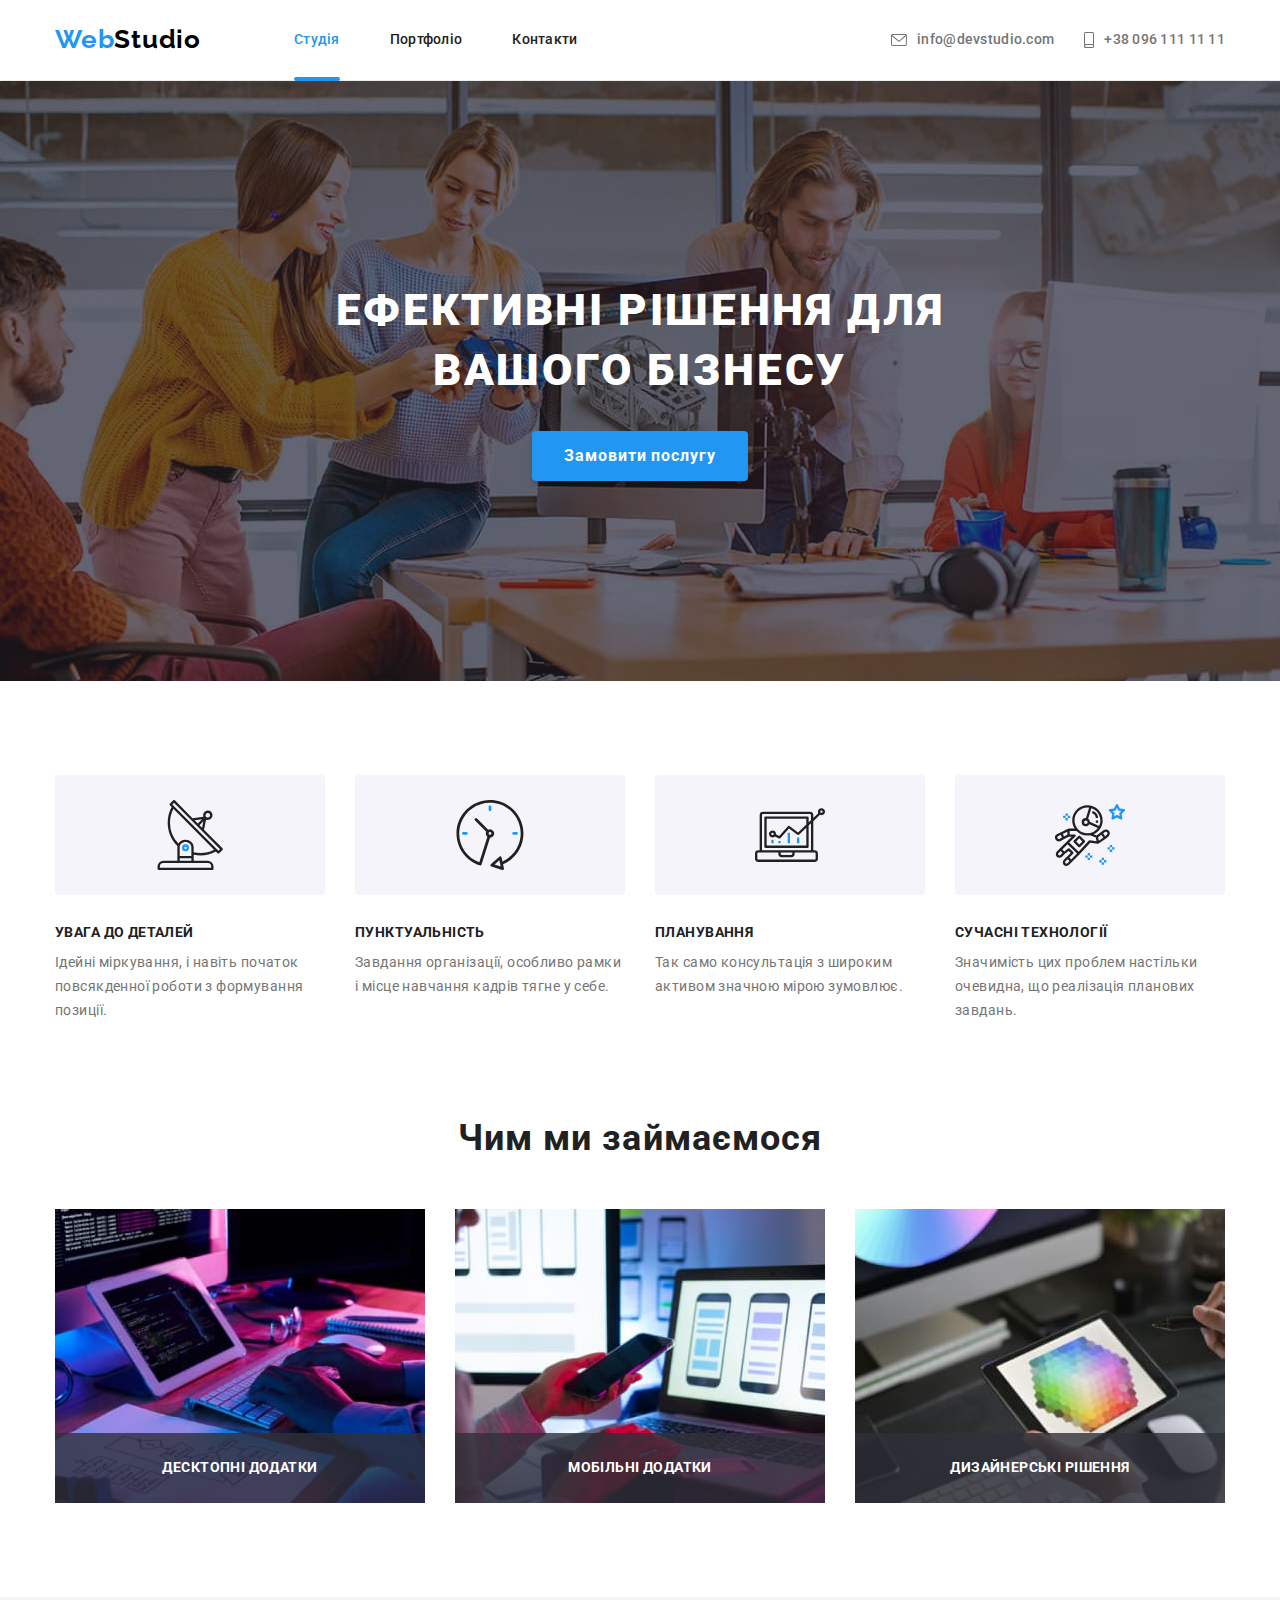
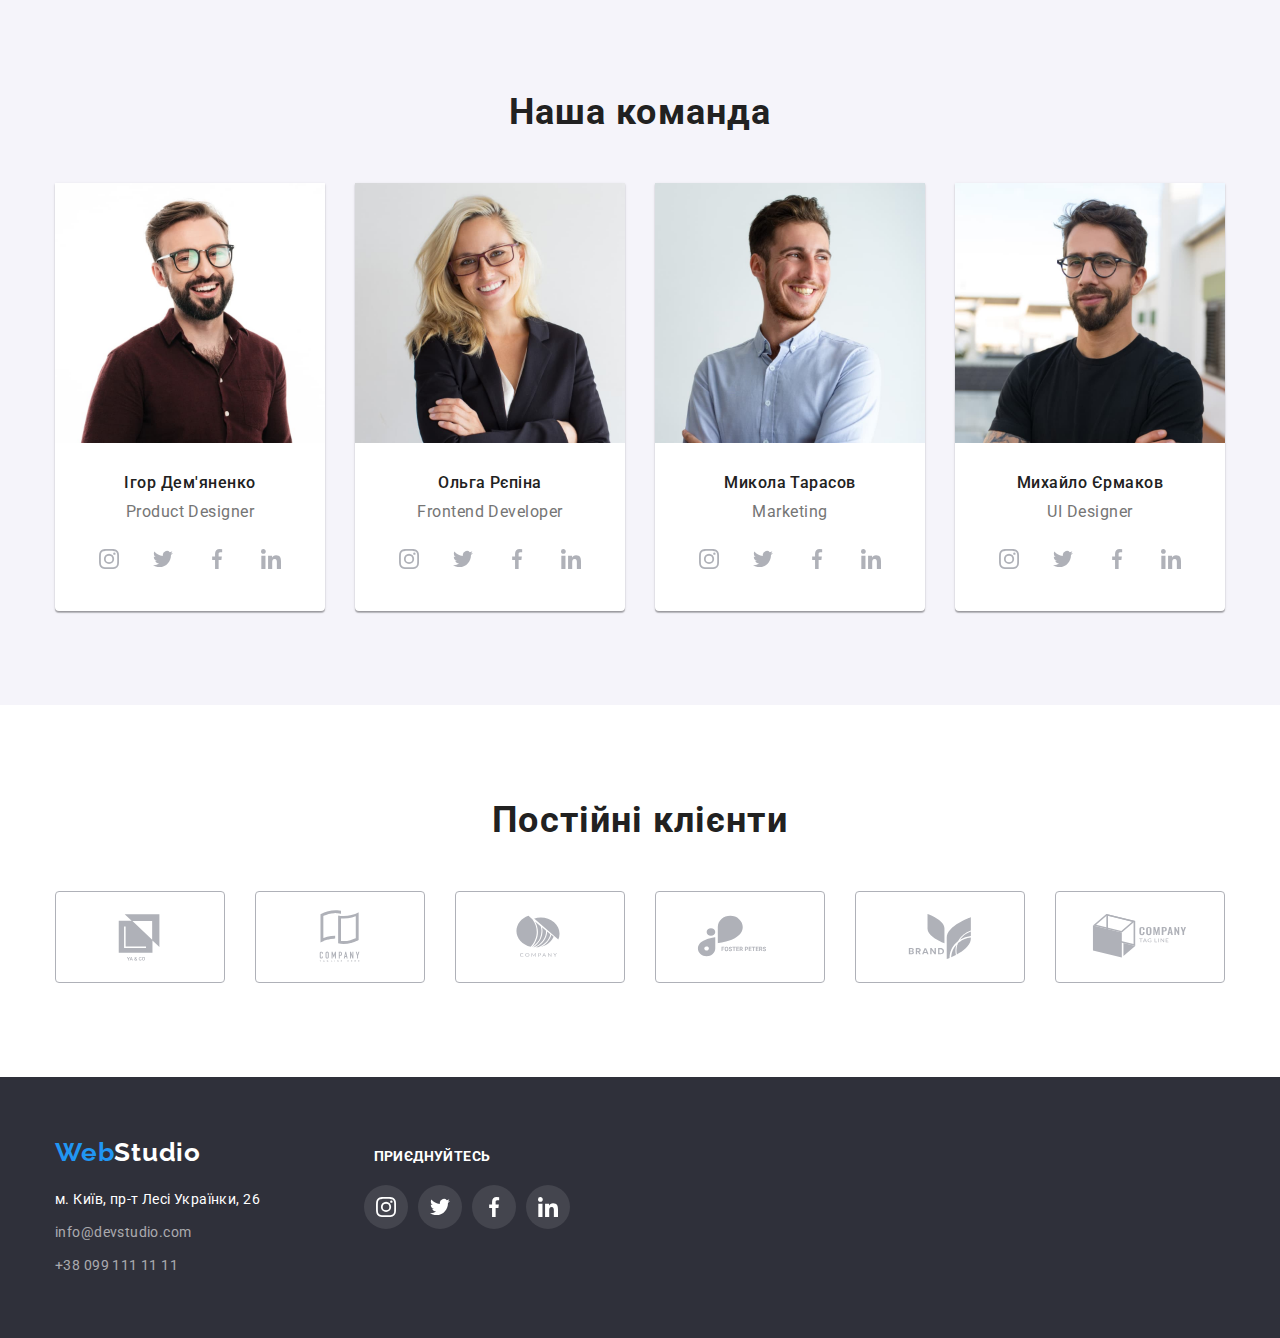
==== index.html @ b1cb7390 "ДЗ-6" ====
<!DOCTYPE html>
<html lang="uk">
<head>
    <meta charset="UTF-8">
    <meta http-equiv="X-UA-Compatible" content="IE=edge">
    <meta name="viewport" content="width=device-width, initial-scale=1.0">
    <title>WebStudio</title>
    <link href="https://fonts.googleapis.com/css2?family=Raleway:wght@700&family=Roboto:wght@400;500;700;900&display=swap" 
    rel="stylesheet">
    <link rel="stylesheet" href="https://cdnjs.cloudflare.com/ajax/libs/modern-normalize/1.1.0/modern-normalize.min.css">
    <link rel="stylesheet" href="./css/styles.css">
</head>
<body>
    <header class="header">
        <div class="container header-container">
        <nav class="nav-container">
            <a href="./index.html" class="logo">Web<span class="studio">Studio</span></a>
            <ul class="site-nav list">
                <li>
                    <a href="./index.html" class="link link-header current">Студія</a>
                </li>
                <li>
                    <a href="./portfolio.html" class="link link-header">Портфоліо</a>
                </li>
                <li>
                    <a href="#" class="link link-header">Контакти</a>
                </li>
            </ul>
        </nav>
        <ul class="contact list">
            <li>
                <a href="mailto:info@devstudio.com" class="link header-contact">
                    <svg class="icon-header" width="16" height="12">
                        <use href="./images/icons.svg#icon-mail"></use>
                    </svg>
                info@devstudio.com
                </a>
            </li>
            <li>
                <a href="tel:+380961111111" class="link header-contact">
                    <svg class="icon-header" width="10" height="16">
                        <use href="./images/icons.svg#icon-smartphone"></use>
                    </svg>
                +38 096 111 11 11
                </a>
            </li>
        </ul>
        </div>
    </header>
    <main>
        <section class="hero hero-wrap hero-image">
            <div class="container">
            <h1 class="hero-title">Ефективні рішення для <br> вашого бізнесу</h1>
            <button type="button" class="hero-button" data-modal-open>Замовити послугу</button>
            </div>
        </section>
        <section class="section feature-wrap">
            <div class="container">
            <h2 hidden>Нашиі особливості</h2>
            <ul class="feature list">
                <li class="iteam">
                    <h3 class="title">
                        <div class="icons-wrap">
                            <svg class="icons" width="70" height="70">
                                <use href="./images/icons.svg#icon-details"></use>
                            </svg>
                        </div>
                    Увага до деталей
                    </h3>
                    <p class="feature-description"> Ідейні міркування, і навіть початок повсякденної роботи з формування позиції.</p>
                </li>
                <li class="iteam">
                    <h3 class="title">
                        <div class="icons-wrap">
                            <svg class="icons" width="70" height="70">
                                <use href="./images/icons.svg#icon-clock"></use>
                            </svg>
                        </div>
                    Пунктуальність
                    </h3>
                    <p class="feature-description">Завдання організації, особливо рамки і місце навчання кадрів тягне у себе.</p>
                </li>
                <li class="iteam">
                    <h3 class="title">
                        <div class="icons-wrap">
                            <svg class="icons" width="70" height="70">
                                <use href="./images/icons.svg#icon-diagram"></use>
                            </svg>
                        </div>
                    Планування
                    </h3>
                    <p class="feature-description">Так само консультація з широким активом значною мірою зумовлює.</p>
                </li>
                <li class="iteam">
                    <h3 class="title">
                        <div class="icons-wrap">
                            <svg class="icons" width="70" height="70">
                                <use href="./images/icons.svg#icon-astronaut"></use>
                            </svg>
                        </div>
                    Сучасні технології
                    </h3>
                    <p class="feature-description">Значимість цих проблем настільки очевидна, що реалізація планових завдань.</p>
                </li>
            </ul>
            </div>
        </section>
        <section class="section work-wrap">
            <div class="container">
            <h2 class="section-title">Чим ми займаємося</h2>
            <ul class="list iteam-wrap">
                <li class="images-list">
                    <img src="./images/desktop.jpg" alt="Десктопні додатки" width="370">
                    <div class="text-wrap">
                        <h3 class="images-text">Десктопні додатки</h3>
                    </div>
                </li>
                <li class="images-list">
                    <img src="./images/mobile.jpg" alt="Мобільні додатки" width="370">
                    <div class="text-wrap">
                        <h3 class="images-text">Мобільні додатки</h3>
                    </div>
                </li>
                <li class="images-list">
                    <img src="./images/design.jpg" alt="Дизайнерські рішення" width="370">
                    <div class="text-wrap">
                    <h3 class="images-text">Дизайнерські рішення</h3>
                    </div>
                </li>
            </ul>
            </div>
        </section>
        <section class="section-team">
            <div class="container">
            <h2 class="section-title">Наша команда</h2>
            <ul class="team list">
                <li class="tm-wrap">
                    <img src="./images/igor.jpg" alt="Ігор Дем'яненко" width="270">
                    <p class="tm-name">Ігор Дем'яненко</p>
                    <p lang="en" class="prof">Product Designer</p>
                    <ul class="list social">
                        <li class="social-iteam">
                            <a href="#" target="_blank" class="social-link">
                                <svg class="social-icons" width="20" height="20">
                                    <use href="./images/icons.svg#icon-instagram"></use>
                                </svg>
                            </a>
                        </li>
                        <li class="social-iteam">
                            <a href="#" target="_blank" class="social-link">
                                <svg class="social-icons" width="20" height="20">
                                    <use href="./images/icons.svg#icon-twitter"></use>
                                </svg>
                            </a>
                        </li>
                        <li class="social-iteam">
                            <a href="#" target="_blank" class="social-link">
                                <svg class="social-icons" width="20" height="20">
                                    <use href="./images/icons.svg#icon-facebook"></use>
                                </svg>
                            </a>
                        </li>
                        <li class="social-iteam">
                            <a href="#" target="_blank" class="social-link">
                                <svg class="social-icons" width="20" height="20">
                                    <use href="./images/icons.svg#icon-linkedin"></use>
                                </svg>
                            </a>
                        </li>
                    </ul>
                </li>
                <li class="tm-wrap">
                    <img src="./images/olga.jpg" alt="Ольга Рєпіна" width="270">
                    <p class="tm-name">Ольга Рєпіна</p>
                    <p lang="en" class="prof">Frontend Developer</p>
                    <ul class="list social">
                        <li class="social-iteam">
                            <a href="#" target="_blank" class="social-link">
                                <svg class="social-icons" width="20" height="20">
                                    <use href="./images/icons.svg#icon-instagram"></use>
                                </svg>
                            </a>
                        </li>
                        <li class="social-iteam">
                            <a href="#" target="_blank" class="social-link">
                                <svg class="social-icons" width="20" height="20">
                                    <use href="./images/icons.svg#icon-twitter"></use>
                                </svg>
                            </a>
                        </li>
                        <li class="social-iteam">
                            <a href="#" target="_blank" class="social-link">
                                <svg class="social-icons" width="20" height="20">
                                    <use href="./images/icons.svg#icon-facebook"></use>
                                </svg>
                            </a>
                        </li>
                        <li class="social-iteam">
                            <a href="#" target="_blank" class="social-link">
                                <svg class="social-icons" width="20" height="20">
                                    <use href="./images/icons.svg#icon-linkedin"></use>
                                </svg>
                            </a>
                        </li>
                    </ul>
                </li>
                <li class="tm-wrap">
                    <img src="./images/mykola.jpg" alt="Микола Тарасов" width="270">
                    <p class="tm-name">Микола Тарасов</p>
                    <p lang="en" class="prof">Marketing</p>
                    <ul class="list social">
                        <li class="social-iteam">
                            <a href="#" target="_blank" class="social-link">
                                <svg class="social-icons" width="20" height="20">
                                    <use href="./images/icons.svg#icon-instagram"></use>
                                </svg>
                            </a>
                        </li>
                        <li class="social-iteam">
                            <a href="#" target="_blank" class="social-link">
                                <svg class="social-icons" width="20" height="20">
                                    <use href="./images/icons.svg#icon-twitter"></use>
                                </svg>
                            </a>
                        </li>
                        <li class="social-iteam">
                            <a href="#" target="_blank" class="social-link">
                                <svg class="social-icons" width="20" height="20">
                                    <use href="./images/icons.svg#icon-facebook"></use>
                                </svg>
                            </a>
                        </li>
                        <li class="social-iteam">
                            <a href="#" target="_blank" class="social-link">
                                <svg class="social-icons" width="20" height="20">
                                    <use href="./images/icons.svg#icon-linkedin"></use>
                                </svg>
                            </a>
                        </li>
                    </ul>
                </li>
                <li class="tm-wrap">
                    <img src="./images/mikhailo.jpg" alt="Михайло Єрмаков" width="270">
                    <p class="tm-name">Михайло Єрмаков</p>
                    <p lang="en" class="prof">UI Designer</p>
                    <ul class="list social">
                        <li class="social-iteam">
                            <a href="#" target="_blank" class="social-link">
                                <svg class="social-icons" width="20" height="20">
                                    <use href="./images/icons.svg#icon-instagram"></use>
                                </svg>
                            </a>
                        </li>
                        <li class="social-iteam">
                            <a href="#" target="_blank" class="social-link">
                                <svg class="social-icons" width="20" height="20">
                                    <use href="./images/icons.svg#icon-twitter"></use>
                                </svg>
                            </a>
                        </li>
                        <li class="social-iteam">
                            <a href="#" target="_blank" class="social-link">
                                <svg class="social-icons" width="20" height="20">
                                    <use href="./images/icons.svg#icon-facebook"></use>
                                </svg>
                            </a>
                        </li>
                        <li class="social-iteam">
                            <a href="#" target="_blank" class="social-link">
                                <svg class="social-icons" width="20" height="20">
                                    <use href="./images/icons.svg#icon-linkedin"></use>
                                </svg>
                            </a>
                        </li>
                    </ul>
                </li>
            </ul>
            </div>
        </section>
        <section class="section-partners">
            <div class="container">
            <h2 class="section-title">Постійні клієнти</h2>
            <ul class="list partners">
                <li class="partner-wrap">
                    <a href="#" class="partner-link">
                        <svg class="partner-icons" width="106" height="60">
                            <use href="./images/icons.svg#icon-yaandco"></use>
                        </svg>
                    </a>
                </li>
                <li class="partner-wrap">
                    <a href="#" class="partner-link">
                        <svg class="partner-icons" width="106" height="60">
                            <use href="./images/icons.svg#icon-companytaglinehere"></use>
                        </svg>
                    </a>
                </li>
                <li class="partner-wrap">
                    <a href="#" class="partner-link">
                        <svg class="partner-icons" width="106" height="60">
                            <use href="./images/icons.svg#icon-company"></use>
                        </svg>
                    </a>
                </li>
                <li class="partner-wrap">
                    <a href="#" class="partner-link">
                        <svg class="partner-icons" width="106" height="60">
                            <use href="./images/icons.svg#icon-fosterpeters"></use>
                        </svg>
                    </a>
                </li>
                <li class="partner-wrap">
                    <a href="#" class="partner-link">
                        <svg class="partner-icons" width="106" height="60">
                            <use href="./images/icons.svg#icon-brand"></use>
                        </svg>
                    </a>
                </li>
                <li class="partner-wrap">
                    <a href="#" class="partner-link">
                        <svg class="partner-icons" width="106" height="60">
                            <use href="./images/icons.svg#icon-companytagline"></use>
                        </svg>
                    </a>
                </li>
            </ul>
            </div>
        </section>
    </main>
    <footer class="footer">
        <div class="container footer-wrap">
            <div class="adress-container">
                <a href="./index.html" class="logo">Web<span class="studio-footer">Studio</span></a>
                <address class="address-wrap">
                    <ul class="list">
                        <li class="footer-list">
                            <a href="https://goo.gl/maps/CPtrU1FHBa2aNyZL9" target="_blank" rel="noopener noreferrer" class="address">м. Київ, пр-т Лесі Українки, 26</a> 
                        </li>
                        <li class="footer-list"> 
                            <a href="mailto:info@devstudio.com" class="contact-footer">info@devstudio.com</a> 
                        </li>
                        <li class="footer-list"> 
                            <a href="tel:+380991111111" class="contact-footer">+38 099 111 11 11</a> 
                        </li>
                    </ul>
                </address>
            </div>
            <div class="social-footer">
                <h2 class="footer-title">Приєднуйтесь</h2>
                <ul class="list footer-soc-wrap">
                    <li class="soc-footer-iteam">
                        <a href="#" target="_blank" class="soc-footer-link">
                            <svg width="20" height="20">
                                <use href="./images/icons.svg#icon-instagram" ></use>
                            </svg>
                        </a>
                    </li>
                    <li class="soc-footer-iteam">
                        <a href="#" target="_blank" class="soc-footer-link">
                            <svg width="20" height="20">
                                <use href="./images/icons.svg#icon-twitter" ></use>
                            </svg>
                        </a>
                    </li>
                    <li class="soc-footer-iteam">
                        <a href="#" target="_blank" class="soc-footer-link">
                            <svg width="20" height="20">
                                <use href="./images/icons.svg#icon-facebook"></use>
                            </svg>
                        </a>
                    </li>
                    <li class="soc-footer-iteam">
                        <a href="#" target="_blank" class="soc-footer-link">
                            <svg width="20" height="20">
                                <use href="./images/icons.svg#icon-linkedin"></use>
                            </svg>
                        </a>
                    </li>
                </ul>
            </div>
        </div>
    </footer>
    <div class="backdrop is-hidden" data-modal>
        <div class="modal">
            <button type="button" class="modal-close" data-modal-close>
                <svg class="modal-close-icon" width="18" height="18">
                    <use href="./images/icons.svg#icon-close"></use>
                </svg>
            </button>
        </div>
    </div>
    <script src="./js/modal.js">
    </script>
</body>
</html>
---- css/styles.css ----
/* колір основного тексту: #757575 */
/* колір вторинного тексту #212121 */
/* колір акценту #2196F3 */
/* колір білий #FFFFFF */
/* колір у футері rgba(255, 255, 255, 0.6) */

:root {
    --primary-text-color: #757575;
    --title-text-color: #212121;
    --accent-color: #2196F3;
    --primary-white-color: #FFFFFF;
    --primary-black-color: #000000;
    --primary-background-color: #2F303A;
    --title-background-color: #F5F4FA;
    --secondary-background-color: #2F303A;
    --primary-icon-color: #AFB1B8;
    --tra: 250ms cubic-bezier(0.4, 0, 0.2, 1);
    

}

h1,
h2,
h3,
h4,
h5,
h6,
p {
    margin: 0;
}

img {
    display: block;
    max-width: 100%;
    height: auto;
}

body {
    color: var(--primary-text-color);
    background-color: var(--primary-white-color);
    font-family: "Roboto", sans-serif;
}

.list {
    list-style: none;
    padding: 0;
    margin: 0;
}

.container {
    margin: 0 auto;
    width: 1200px;
    padding-left: 15px;
    padding-right: 15px;
    /* outline: 2px solid tomato; */
}



/* ------------------------------------------------------- */

    /* Шапка */

.header-container {
    display: flex;
    align-items: center;
}

.nav-container {
    display: flex;
    margin-right: auto;
}

.contact {
    display: flex;
    gap: 30px;
    
}

.site-nav {
    display: flex;
    align-items: center;
    gap: 50px;
}


.header {
    /* padding-top: 24px;
    padding-bottom: 24px; */
    border-bottom: 1px solid #ECECEC;
}

.logo {
    color: var(--accent-color);
    font-family: "Raleway";
    font-weight: 700;
    font-size: 26px;
    line-height: 1.19;
    letter-spacing: 0.03em;
    text-decoration: none;
    margin-right: 93px;
    padding-top: 24px;
    padding-bottom: 25px;
}

.studio {
    color: var(--primary-black-color);
}


.site-nav .link {
    color: var(--title-text-color);
    font-weight: 500;
    font-size: 14px;
    line-height: 1.14;
    letter-spacing: 0.02em;
    text-decoration: none;
    display: block;
    transition: color var(--tra);
    position: relative;
    padding-top: 32px;
    padding-bottom: 32px;
}


.site-nav .link:hover,
.site-nav .link:focus {
    color: var(--accent-color);
}


.site-nav .link.current::after {
    content: '';
    position: absolute;
    display: block;
    width: 100%;
    height: 4px;
    background-color: var(--accent-color);
    border-radius: 2px;
    bottom: -1px;
    /* left: 0; */
}



.contact .link {
    color: var(--primary-text-color);
    font-weight: 500;
    font-size: 14px;
    line-height: 1.14;
    letter-spacing: 0.02em;
    text-decoration: none;
    transition: color var(--tra);
    padding-top: 32px;
    padding-bottom: 32px;
}

.contact .link:hover,
.contact .link:focus {
    color: var(--accent-color);
}

.site-nav .link.current {
    color: var(--accent-color);
}

.icon-header {
    margin-right: 10px;
    fill: currentColor;

}

.header-contact {
    display: flex;
    align-items: center;
}

.icon-header:hover,
.icon-header:focus {
    fill: var(--accent-color);
    
}


/* ------------------------------------------------------- */

    /* Герой */

.hero {
    background-color: var(--primary-background-color);
    text-align: center;
}

.hero-title {
    color: var(--primary-white-color);
    font-weight: 900;
    font-size: 44px;
    line-height: 1.36;
    letter-spacing: 0.06em;
    text-transform: uppercase;
    margin-bottom: 30px;
}

.hero-button {
    color: var(--primary-white-color);
    background-color: var(--accent-color);
    font-family: inherit;
    font-weight: 700;
    font-size: 16px;
    line-height: 1.88;
    letter-spacing: 0.06em;
    cursor: pointer;
    border: none;
    box-shadow: 0px 4px 4px rgba(0, 0, 0, 0.15);
    border-radius: 4px;
    padding: 10px 32px;
    min-width: 216px;
    text-align: center;
}

.hero-wrap {
    padding-top: 200px;
    padding-bottom: 200px;
}

.hero-image {
    max-width: 1600px;
    height: 600px;
    margin-left: auto;
    margin-right: auto;
    background-image: linear-gradient(rgba(47, 48, 58, 0.4), rgba(47, 48, 58, 0.4)), url(../images/hero.jpg);
    background-repeat: no-repeat;
    background-size: cover;
    background-position: center;
}

/* ------------------------------------------------------ */

    /* Наші особливості */

.iteam {
    width: 270px;
}

.feature {
    display: flex;
    gap: 30px;
}    

.feature-wrap {
    padding-top: 94px;
    padding-bottom: 94px;
}

.feature .title {
    color: var(--title-text-color);
    font-size: 14px;
    line-height: 1.14;
    letter-spacing: 0.03em;
    text-transform: uppercase;
    margin-bottom: 10px;
}

.feature-description {
    font-size: 14px;
    line-height: 1.71;
    letter-spacing: 0.03em;
}

.icons-wrap {
    display: flex;
    width: 270px;
    height: 120px;
    align-items: center;
    justify-content: center;
    background: #F5F4FA;
    border-radius: 4px;
    margin-bottom: 30px;
    
}

/* ------------------------------------------------------- */

    /* Чим ми займаємося */

.iteam-wrap {
    display: flex;
    gap: 30px;
}

.images-list {
    width: calc((100% - 60px) / 3);

}

.work-wrap {
    padding-bottom: 94px;
}

.section-title {
    color: var(--title-text-color);
    font-size: 36px;
    line-height: 1.17;
    text-align: center;
    letter-spacing: 0.03em;
    margin-bottom: 50px;  
}

.images-text {
    font-size: 14px;
    line-height: 1.14;
    text-align: center;
    letter-spacing: 0.03em;
    text-transform: uppercase;
    padding-top: 27px;
    padding-bottom: 27px;
    color: var(--primary-white-color);
}

.text-wrap {
    width: 370px;
    min-height: 70px;
    background: rgba(47, 48, 58, 0.8);
    position: absolute;
    bottom: 0;
}

.images-list {
    position: relative;
}


/* --------------------------------------------------------- */
    /* Команда */

.team {
    display: flex;
    gap: 30px;
}

.tm-wrap {
    width: calc((100% - 90px) / 4);
    background-color: var(--primary-white-color);
    box-shadow: 0px 1px 3px rgba(0, 0, 0, 0.12), 0px 1px 1px rgba(0, 0, 0, 0.14), 0px 2px 1px rgba(0, 0, 0, 0.2);
    border-radius: 0px 0px 4px 4px;
    padding-bottom: 30px;
}

.section-team  {
    background-color: var(--title-background-color);
    padding-top: 94px;
    padding-bottom: 94px;
}

.tm-name {
    color: var(--title-text-color);
    font-weight: 500;
    font-size: 16px;
    line-height: 1.19;
    letter-spacing: 0.03em;
    margin-top: 30px;
    margin-bottom: 10px;
    text-align: center;
}

.prof {
    font-size: 16px;
    line-height: 1.19;
    letter-spacing: 0.03em;   
    text-align: center;
    margin-bottom: 16px;
}

.social {
    display: flex;
    justify-content: center;
    gap: 10px;
}

.social-iteam {
    width: 44px;
    height: 44px; 
}

.social-link {
    display: flex;
    width: 100%;
    height: 100%;
    align-items: center;
    justify-content: center;
    background-color: var(--primary-white-color) ;
    border-radius: 50%;
    fill: var(--primary-icon-color);
    transition: fill var(--tra), background-color var(--tra);
}

.social-link:hover,
.social-link:focus {
    background-color: var(--accent-color);
}

.social-link:hover .social-icons {
    fill: var(--primary-white-color);
}

.social-link:focus .social-icons {
    fill: var(--primary-white-color);
}



/* ------------------------------------------------------ */
/* Партнери */

.section-partners {
    padding-top: 94px;
    padding-bottom: 94px;
}

.partners {
    display: flex;
    gap: 30px;
    justify-content: center;
            
}

.partner-wrap {
    display: flex;
    width: 170px;
    height: 92px;
}

.partner-icons {
    display: flex;
    fill: var(--primary-icon-color);
    transition: fill var(--tra);
}

.partner-link {
    display: flex;
    width: 100%;
    height: 100%;
    border: 1px solid var(--primary-icon-color);
    border-radius: 4px;
    align-items: center;
    justify-content: center;
    transition: border-color var(--tra);
}

.partner-link:hover,
.partner-link:focus {
    border-color: var(--accent-color);
}

.partner-link:hover .partner-icons {
    fill: var(--accent-color);
}

.partner-link:focus .partner-icons {
    fill: var(--accent-color);
}


/* ------------------------------------------------------- */
    /* Підвал*/

.footer {
    background-color: var(--secondary-background-color);
    padding-top: 60px;
    padding-bottom: 60px;
}

.address-wrap {
    margin-top: 20px;
}

.footer-list:not(:last-child) {
    margin-bottom: 9px;
}

.studio-footer {
    color: var(--primary-white-color);
}

.address {
    color: var(--primary-white-color);
    font-size: 14px;
    line-height: 1.71;
    letter-spacing: 0.03em;
    font-style: normal;
    text-decoration: none;
    transition: color var(--tra);
}

.address:hover,
.address:focus {
    color: var(--accent-color);
}

.contact-footer {
    color: rgba(255, 255, 255, 0.6);
    font-size: 14px;
    line-height: 1.71;
    letter-spacing: 0.03em;
    font-style: normal;
    text-decoration: none;
    transition: color var(--tra);
}

.contact-footer:hover,
.contact-footer:focus {
    color: var(--accent-color);
}

.footer-wrap {
    display: flex;
    align-items: baseline;
}

.footer-title {
    color: var(--primary-white-color);
    font-size: 14px;
    line-height: 1.14;
    letter-spacing: 0.03em;
    text-transform: uppercase;
    text-align: center;
    margin-bottom: 20px;
    
}

.soc-footer-iteam {
    width: 44px;
    height: 44px;

}

.soc-footer-link {
    display: flex;
    width: 100%;
    height: 100%;
    align-items: center;
    justify-content: center;
    background-color: rgba(255, 255, 255, 0.1);
    border-radius: 50%;
    fill: var(--primary-white-color);
    transition: background-color var(--tra);

}

.footer-soc-wrap {
    display: flex;
    gap: 10px;
    margin-left: 70px;
}

.soc-footer-link:hover,
.soc-footer-link:focus {
    background-color: var(--accent-color);
}


/* ----------------------------------------------------------------------------- */

    /* ПОРТФОЛІО */
    /* Фільтер */

.section.filter-wrap {
    padding-top: 94px;
    padding-bottom: 94px;
}

.filter {
    display: flex;
    justify-content: center;
    margin-bottom: 50px;
    gap: 8px;
}

.filter .button {
    color: var(--title-text-color);
    background-color: var(--title-background-color);
    font-family: inherit;
    font-weight: 500;
    font-size: 16px;
    line-height: 1.63;
    text-align: center;
    letter-spacing: 0.03em;
    border: none;
    cursor: pointer;
    padding: 6px 25px;
    border-radius: 4px;
    transition: color var(--tra), background-color var(--tra), box-shadow var(--tra);
}

.filter .button:hover,
.filter .button:focus {
    color: var(--primary-white-color);
    background-color: var(--accent-color);
    box-shadow: 0px 3px 1px rgba(0, 0, 0, 0.1), 0px 1px 2px rgba(0, 0, 0, 0.08), 0px 2px 2px rgba(0, 0, 0, 0.12);
}



/* ------------------------------------------------------ */
    /* Картки */

.work-container{
    display: flex;
    flex-wrap: wrap;
    gap: 30px;
}

.work-iteam {
    width: calc((100% - 60px) / 3);
    transition: box-shadow var(--tra);

}


.work-top-wrap {
    position: relative;
    overflow: hidden;
}


.work-iteam:hover .work-text {
    transform: translateY(0);

}

.work-text {
    position: absolute;
    top: 0;
    background-color: rgba(33, 150, 243, 0.9);
    font-size: 18px;
    line-height: 1.56;
    letter-spacing: 0.03em;
    color: var(--primary-white-color);
    padding: 63px 24px;
    transform: translateY(100%);
    height: 100%;
    transition: var(--tra);

}

.name-work {
    color: var(--title-text-color);
    font-size: 18px;
    line-height: 2.0;
    letter-spacing: 0.06em;
    margin-bottom: 4px;
}

.type-work {
    color: var(--primary-text-color);
    font-size: 16px;
    line-height: 1.88;
    letter-spacing: 0.03em;
}

.work {
    text-decoration: none;
}

.border-work {
    border-bottom: 1px solid #EEEEEE;
    border-left: 1px solid #EEEEEE;
    border-right: 1px solid #EEEEEE;
    padding: 20px 24px;
}

.work-iteam:hover,
.work-iteam:focus {
    box-shadow: 0px 1px 1px rgba(0, 0, 0, 0.12), 0px 4px 4px rgba(0, 0, 0, 0.06), 1px 4px 6px rgba(0, 0, 0, 0.16);
}



/* ----------------------------------- */
/* Модалка */

.backdrop {
    width: 100%;
    height: 100%;
    background-color: rgba(0, 0, 0, 0.2);
    position: fixed;
    top: 0;
    transition: opacity var(--tra), visibility var(--tra);
}

.modal {
    width: 528px;
    min-height: 581px;
    background-color: var(--primary-white-color);
    border-radius: 4px;
    position: absolute;
    transform: translate(-50%, -50%);
    top: 50%;
    left: 50%;
    transform: translate(-50%, -50%) skew(0) rotate(0);
    transition: transform 700ms cubic-bezier(0.4, 0, 0.2, 1);
}

.backdrop.is-hidden .modal {
    transform: translate(-50%, -50%) skew(-10deg) rotate(-180deg);
}

.modal-close {
    position: absolute;
    right: 8px;
    top: 8px;
    width: 30px;
    height: 30px;
    border: 1px solid rgba(0, 0, 0, 0.1);
    border-radius: 50%;
    display: flex;
    align-items: center;
    justify-content: center;
    background-color: transparent;
    cursor: pointer;
}

.is-hidden {
    opacity: 0;
    visibility: hidden;
    pointer-events: none;
}
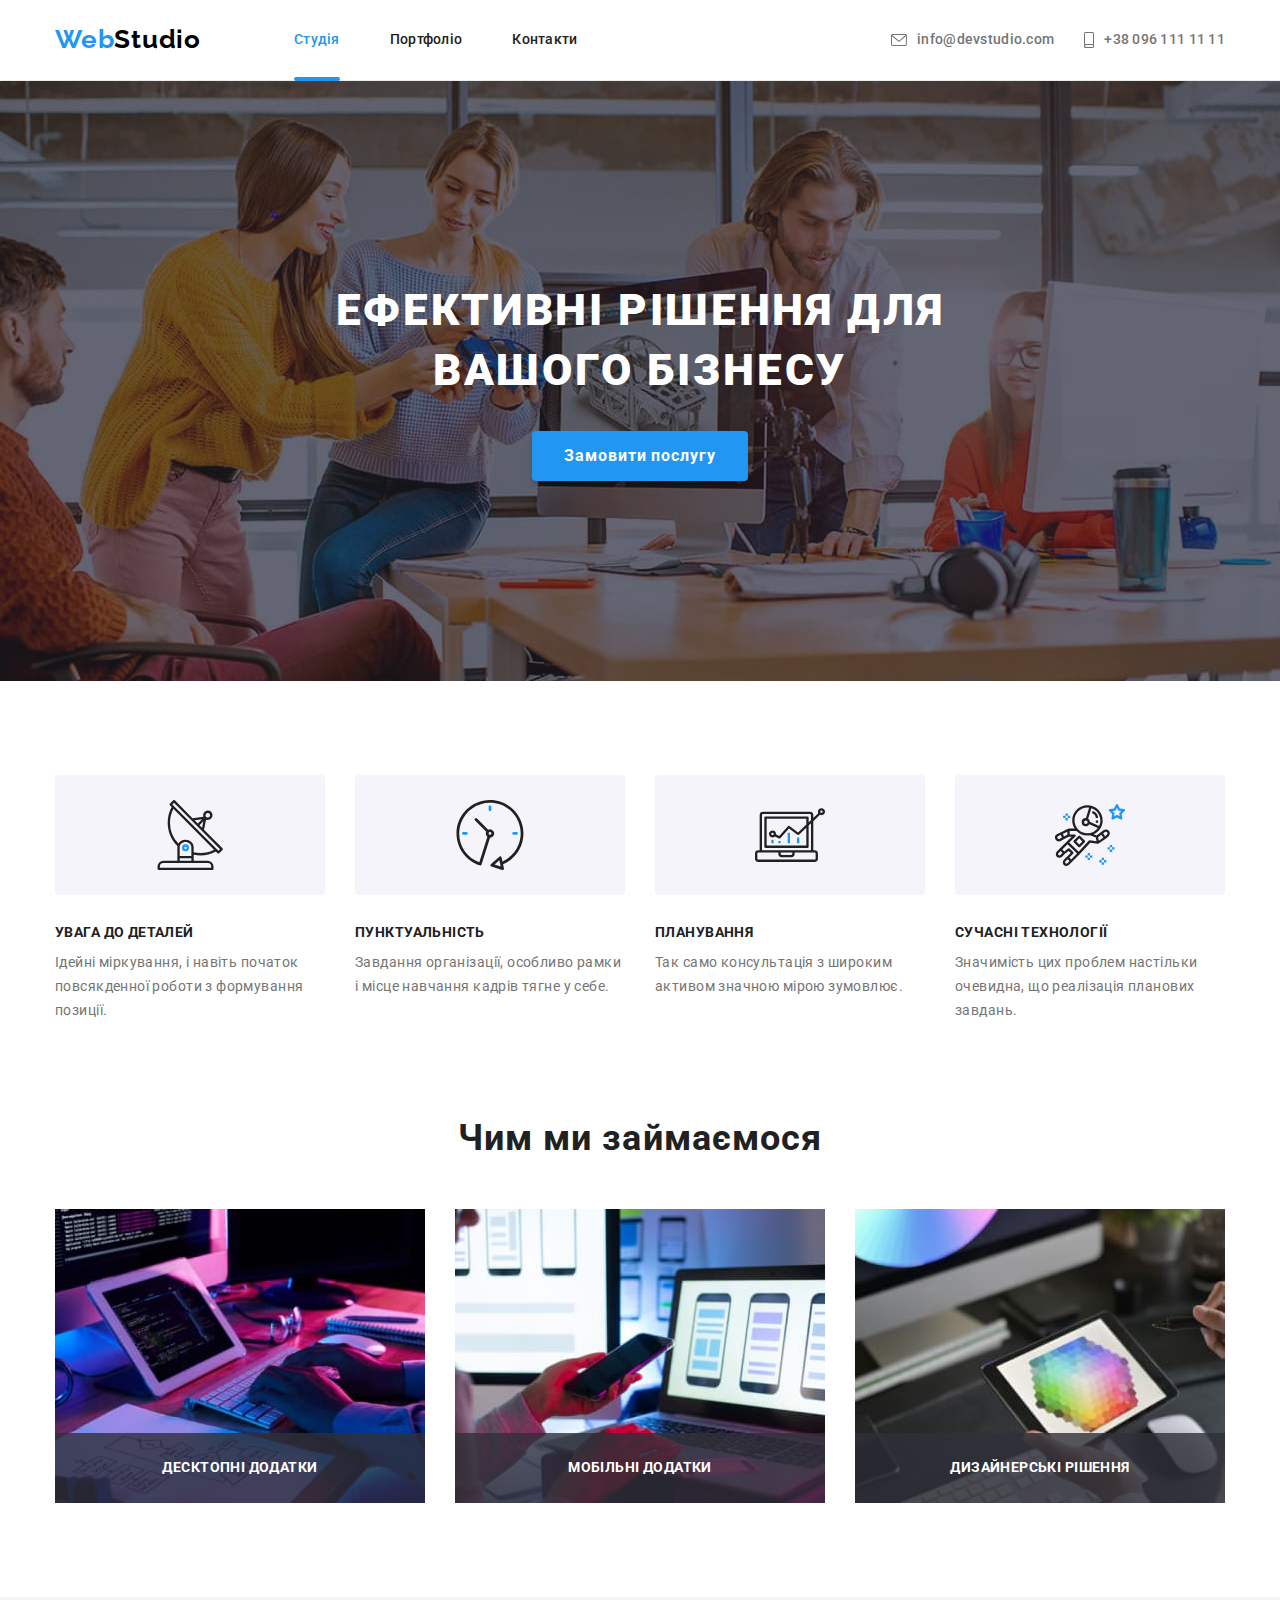
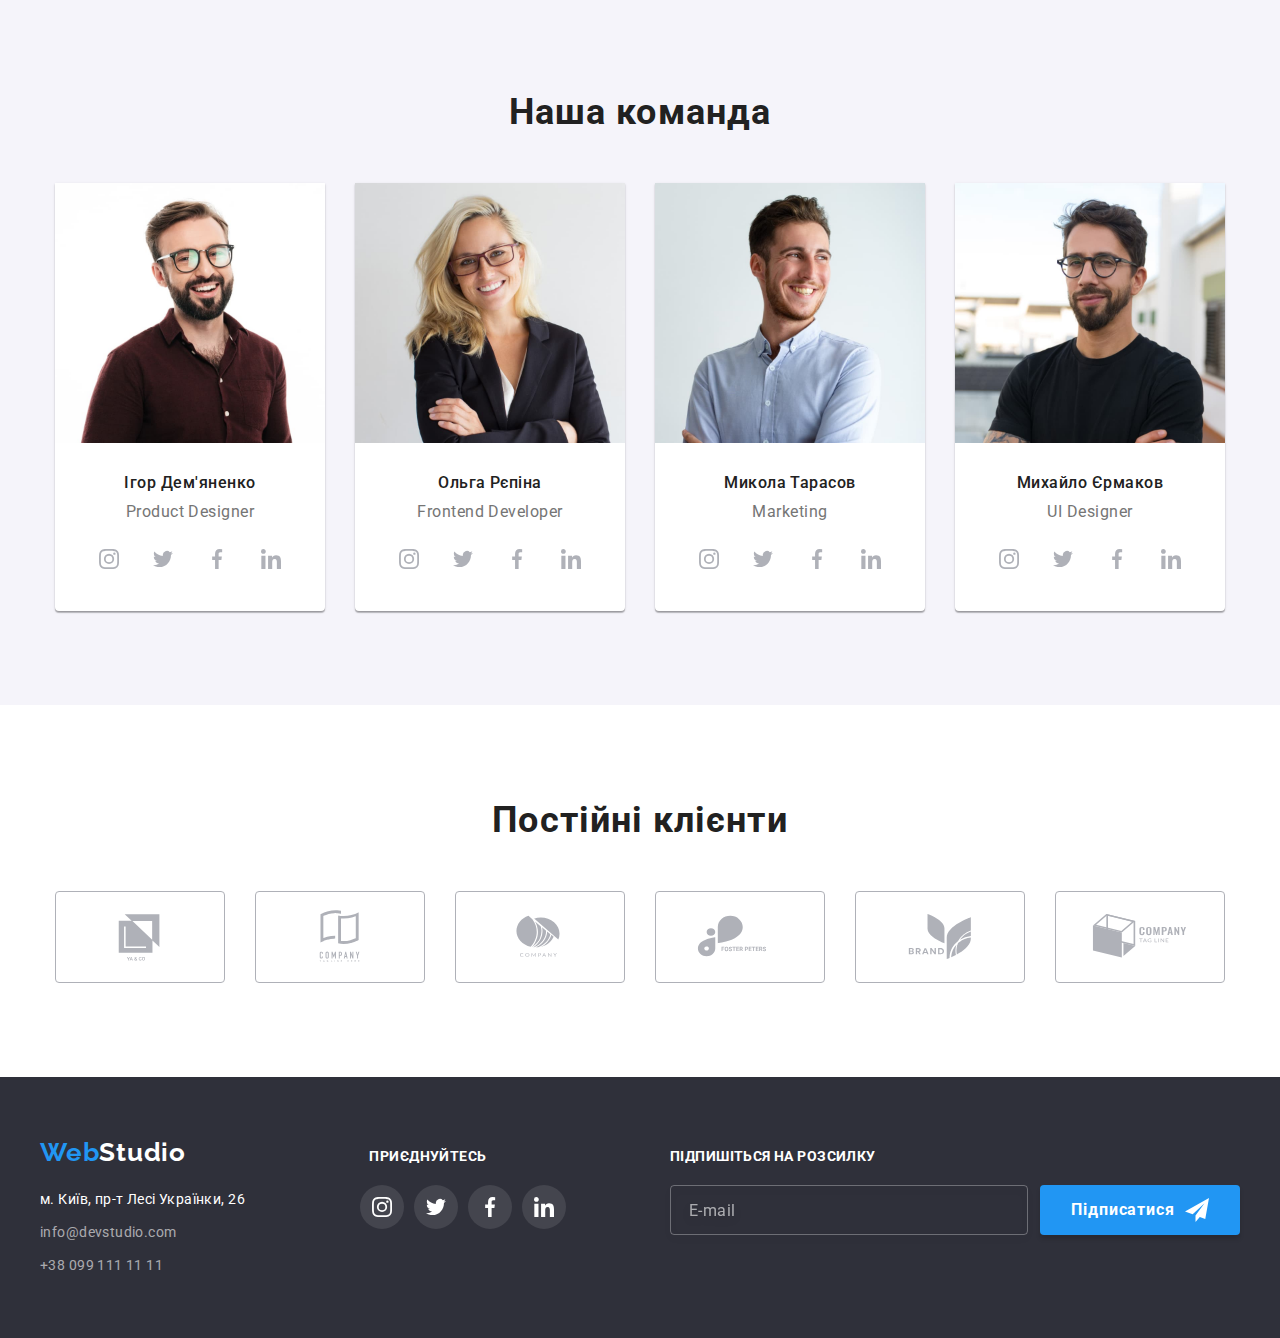
==== commit 19531dec: "ДЗ-6" ====
--- a/index.html
+++ b/index.html
@@ -378,6 +378,18 @@
                     </li>
                 </ul>
             </div>
+            <form>
+                <h2 class="footer-label">Підпишіться на розсилку</h2>
+                <div class="footer-input-wrap"> 
+                    <input type="email" name="user-follow" class="footer-input" placeholder="E-mail"/>
+                    <button type="button" href="#" class="footer-button">
+                        Підписатися
+                        <svg width="24" hight="24" class="icon-footer-input">
+                            <use href="./images/icons.svg#icon-airplane"></use>
+                        </svg>
+                    </button>
+                </div>
+            </form>
         </div>
     </footer>
     <div class="backdrop is-hidden" data-modal>
@@ -387,6 +399,55 @@
                     <use href="./images/icons.svg#icon-close"></use>
                 </svg>
             </button>
+
+            <p class="modal-title">Залиште свої дані, ми вам передзвонимо</p>
+
+            <form class="modal-form">
+                <div class="modal-field">
+                    <label for="user-name" class="label-input" >Ім'я</label>
+                    <div class="input-wrap">
+                        <input type="text" name="user-name" class="modal-input" id="user-name" required />
+                        <svg class="modal-icon" width="18" height="18">
+                            <use href="./images/icons.svg#icon-person-modal"></use>
+                        </svg>
+                    </div>
+                </div>
+                <div class="modal-field">
+                    <label for="user-tel" class="label-input">Телефон</label>
+                    <div class="input-wrap">
+                        <input type="tel" name="user-tel" class="modal-input" id="user-tel" required />
+                        <svg  class="modal-icon" width="18" height="18">
+                            <use href="./images/icons.svg#icon-phone-modal"></use>
+                        </svg>
+                    </div>
+                </div>
+                <div class="modal-field">
+                    <label for="user-email" class="label-input">Пошта</label>
+                    <div class="input-wrap">
+                        <input type="email" name="user-email" class="modal-input" id="user-email" required />
+                        <svg class="modal-icon" width="18" height="18">
+                            <use href="./images/icons.svg#icon-email-modal"></use>
+                        </svg>
+                    </div>
+                </div>
+                <div class="modal-field">
+                    <label for="comment-text" class="label-input">Коментар</label>
+                    <textarea name="comment" class="comment-form" id="comment-text" placeholder="Введіть текст"></textarea>
+                </div>
+                <div class="modal-field-policy">
+                <input type="checkbox" name="policy" id="policy"class="input-policy visually-hidden"/>
+                <label for="policy" class="policy-text">
+                    <span>
+                        <svg width="16" height="15" class="icon-check">
+                            <use href="./images/icons.svg#icon-policy"></use>
+                        </svg>
+                    </span>
+                    Погоджуюся з розсилкою та приймаю 
+                    <a href="#" class="doc-text">Умови договору </a>
+                </label>
+                </div>
+                <button type="submit" class="modal-button">Відправити</button>
+            </form>
         </div>
     </div>
     <script src="./js/modal.js">
--- a/css/styles.css
+++ b/css/styles.css
@@ -55,7 +55,18 @@
     /* outline: 2px solid tomato; */
 }
 
-
+ .visually-hidden {
+    position: absolute;
+    width: 1px;
+    height: 1px;
+    margin: -1px;
+    border: 0;
+    padding: 0;
+    white-space: nowrap;
+    clip-path: inset(100%);
+    clip: rect(0 0 0 0);
+    overflow: hidden;
+ }
 
 /* ------------------------------------------------------- */
 
@@ -515,7 +526,10 @@
 .footer-wrap {
     display: flex;
     align-items: baseline;
-}
+    box-sizing: content-box;
+    justify-content: space-between;
+}
+
 
 .footer-title {
     color: var(--primary-white-color);
@@ -557,6 +571,80 @@
 .soc-footer-link:focus {
     background-color: var(--accent-color);
 }
+
+/* -------------------footer-input---------------- */
+
+.footer-label {
+    font-weight: 700;
+    font-size: 14px;
+    line-height: 1.14;
+    letter-spacing: 0.03em;
+    text-transform: uppercase;
+    color: var(--primary-white-color);
+    margin-left: 93px;
+    margin-bottom: 20px;
+}
+
+
+.footer-input {
+    width: 358px;
+    height: 50px;
+    border: 1px solid rgba(255, 255, 255, 0.3);
+    filter: drop-shadow(0px 4px 4px rgba(0, 0, 0, 0.15));
+    border-radius: 4px;
+    background-color: transparent;
+    display: flex;
+    margin-left: 93px;
+    margin-right: 12px;
+
+}
+
+
+.footer-input::placeholder {
+    font-size: 16px;
+    line-height: 1.25;
+    letter-spacing: 0.03em;
+    color: rgba(255, 255, 255, 0.6);
+    padding-left: 16px;
+}
+
+.icon-footer-input {
+    fill: var(--primary-white-color);
+    margin-left: 10px;
+
+}
+
+.footer-button {
+    width: 200px;
+    height: 50px;
+    background-color: var(--accent-color);
+    box-shadow: 0px 4px 4px rgba(0, 0, 0, 0.15);
+    border-radius: 4px;
+    border: none;
+    font-weight: 700;
+    font-size: 16px;
+    line-height: 1.88;
+    letter-spacing: 0.06em;
+    color: var(--primary-white-color);
+    text-align: center;
+    display: flex;
+    align-items: center;
+    justify-content: center;
+    cursor: pointer;
+}
+
+.footer-input-wrap {
+    display: flex;
+    align-items: center;
+    justify-content: center;
+
+}
+
+.footer-form {
+    justify-content: flex-end;
+
+}
+
 
 
 /* ----------------------------------------------------------------------------- */
@@ -699,6 +787,7 @@
     left: 50%;
     transform: translate(-50%, -50%) skew(0) rotate(0);
     transition: transform 700ms cubic-bezier(0.4, 0, 0.2, 1);
+    padding: 40px;
 }
 
 .backdrop.is-hidden .modal {
@@ -718,6 +807,11 @@
     justify-content: center;
     background-color: transparent;
     cursor: pointer;
+    transition: var(--tra);
+}
+
+.modal-close:hover {
+    fill: var(--accent-color);
 }
 
 .is-hidden {
@@ -726,3 +820,151 @@
     pointer-events: none;
 }
 
+.modal-title {
+    font-weight: 700;
+    font-size: 20px;
+    line-height: 1.15;
+    text-align: center;
+    letter-spacing: 0.03em;
+    color: var(--primary-black-color);
+    margin-bottom: 12px;
+}
+
+
+.modal-button {
+    min-width: 200px;
+    padding: 10px 52px;
+    font-weight: 700;
+    font-size: 16px;
+    line-height: 1.88;
+    align-items: center;
+    text-align: center;
+    letter-spacing: 0.06em;
+    background-color: var(--accent-color);
+    color: var(--primary-white-color);
+    box-shadow: 0px 4px 4px rgba(0, 0, 0, 0.15);
+    border-radius: 4px;
+    cursor: pointer;
+    border: none;
+    display: block;
+    margin: 0 auto;
+}
+
+/* ------------------- */
+
+.modal-input {
+    width: 100%;
+    height: 40px;
+    border: 1px solid rgba(33, 33, 33, 0.2);
+    border-radius: 4px;
+    padding-left: 12px;
+    outline: transparent;
+    transition: var(--tra);
+    padding-left: 42px;
+    cursor: pointer;
+}
+
+.modal-input:focus,
+.modal-input:hover {
+    border-color: var(--accent-color);
+}
+
+.modal-input:focus + .modal-icon,
+.modal-input:hover + .modal-icon {
+    fill: var(--accent-color);
+}
+
+.input-wrap {
+    position: relative;
+    margin-bottom: 10px;
+}
+
+.modal-icon {
+    position: absolute;
+    top: 50%;
+    left: 12px;
+    transform: translateY(-50%);
+    transition: var(--tra);
+}
+
+
+.label-input {
+    font-size: 12px;
+    line-height: 1.17;
+    letter-spacing: 0.01em;
+}
+
+
+.comment-form {
+    width: 100%;
+    height: 120px;
+    padding: 12px 16px;
+    border: 1px solid rgba(33, 33, 33, 0.2);
+    border-radius: 4px;
+    margin-bottom: 20px;
+    resize: none;
+    transition: var(--tra);
+    outline: transparent;
+    cursor: pointer;
+
+
+}
+
+.comment-form::placeholder {
+    font-size: 12px;
+    line-height: 1.17;
+    letter-spacing: 0.01em;
+    color: rgba(117, 117, 117, 0.5);
+
+}
+
+
+.comment-form:hover,
+.comment-form:focus {
+    border-color: var(--accent-color);
+}
+
+.modal-field-policy {
+    margin-bottom: 30px;
+}
+
+.policy-text {
+    font-size: 14px;
+    line-height: 1.71;
+    letter-spacing: 0.03em;
+    display: flex;
+    align-items: center;
+}
+
+.doc-text {
+    font-size: 14px;
+    line-height: 1.71;
+    letter-spacing: 0.03em;
+    color: var(--accent-color);
+    padding-left: 3px;
+}
+
+.policy-text span {
+    width: 16px;
+    height: 15px;
+    border: 2px solid var(--primary-black-color);
+    border-radius: 2px;
+    margin-right: 7px;
+    display: flex;
+    align-items: center;
+    justify-content: center;
+    fill: transparent;
+
+}
+
+.input-policy:checked + .policy-text span  {
+    background-color: var(--accent-color);
+    fill: var(--primary-white-color);
+    border: none;
+
+}
+
+.input-policy:focus + .policy-text span {
+    border-color: var(--accent-color);
+
+}
